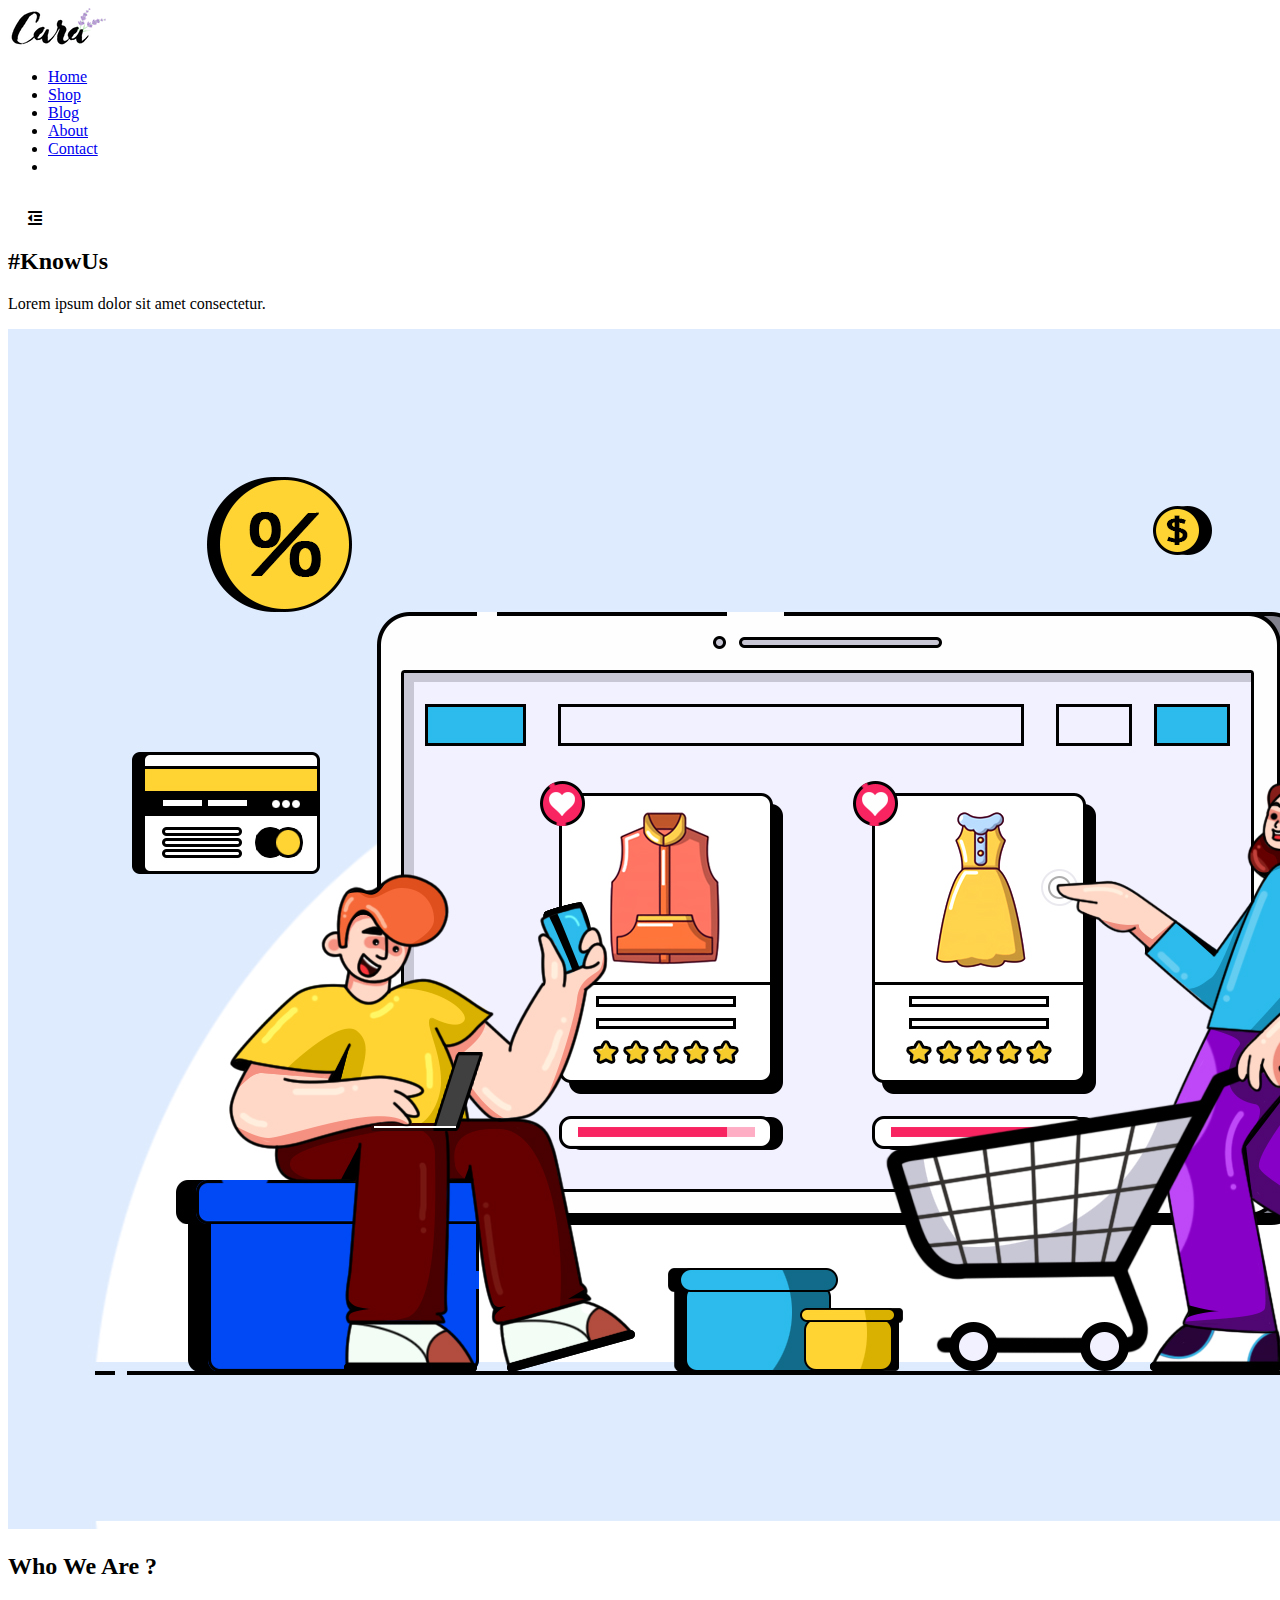
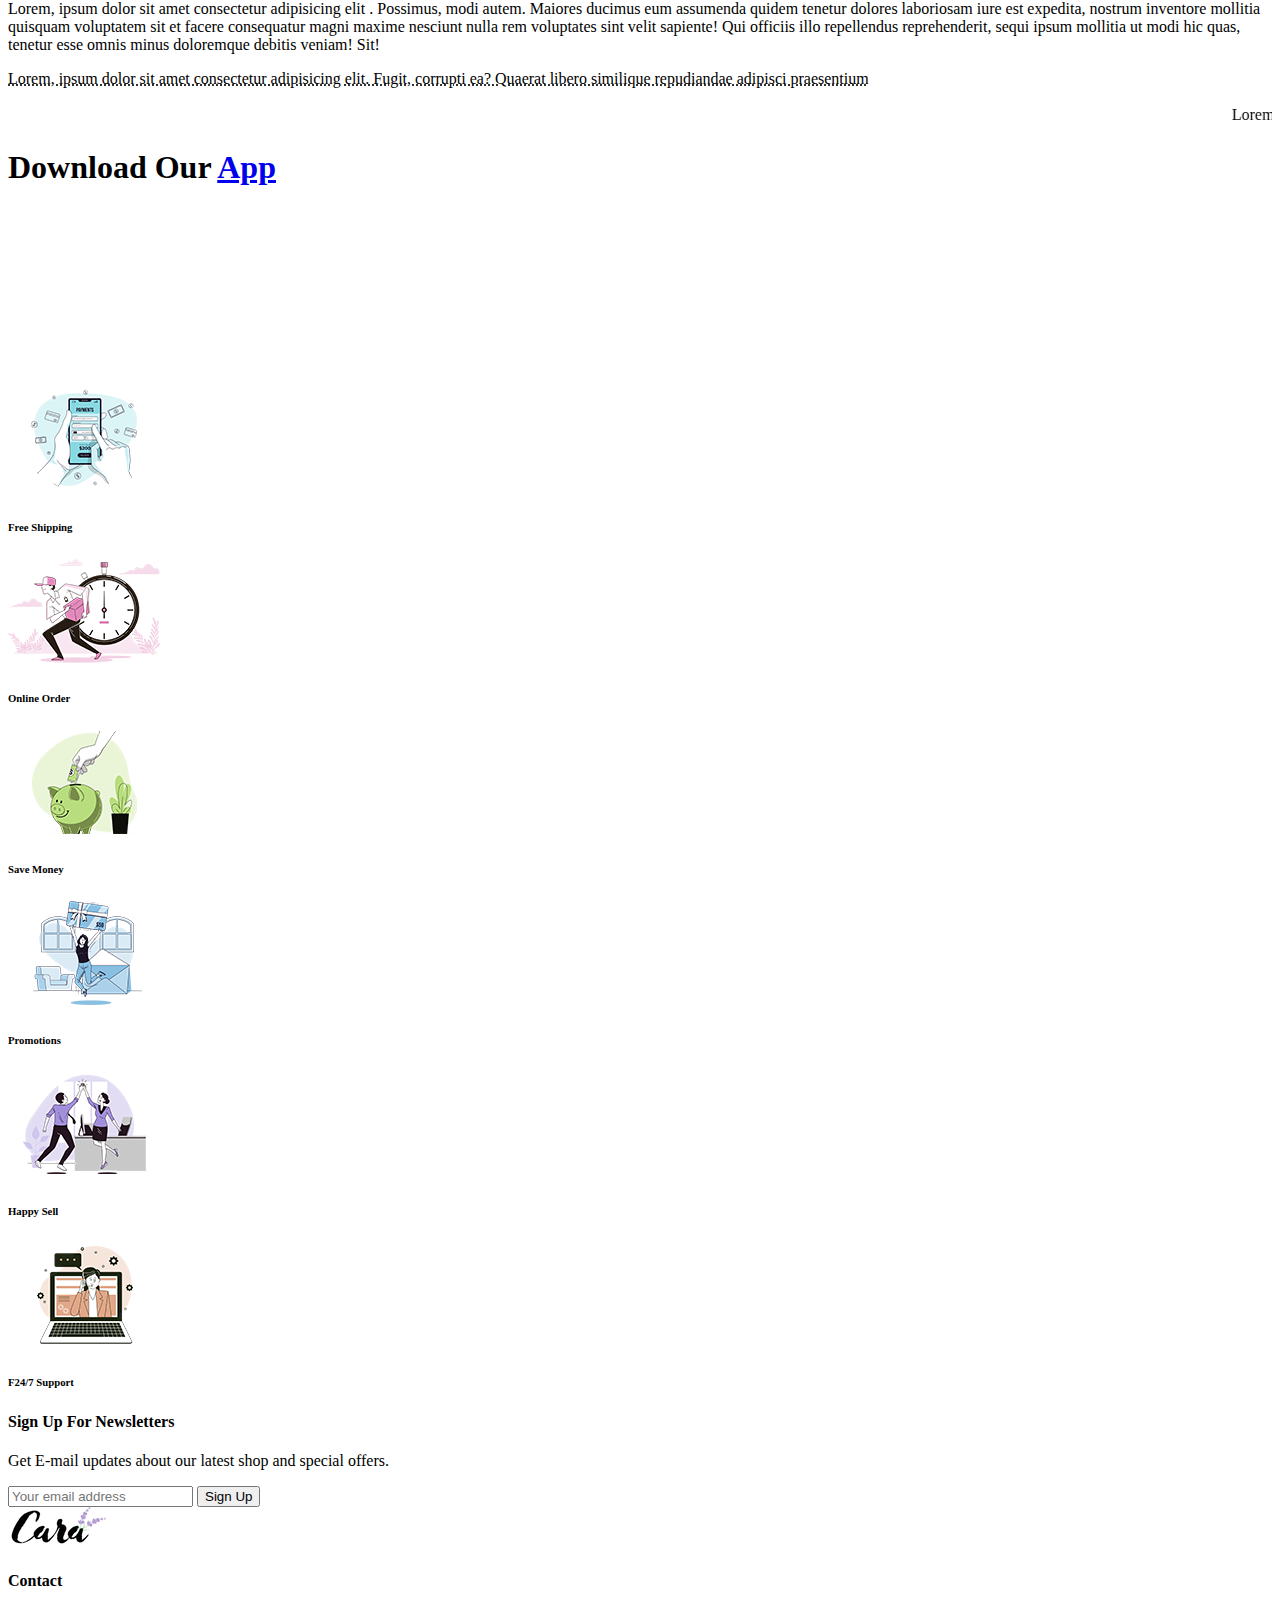
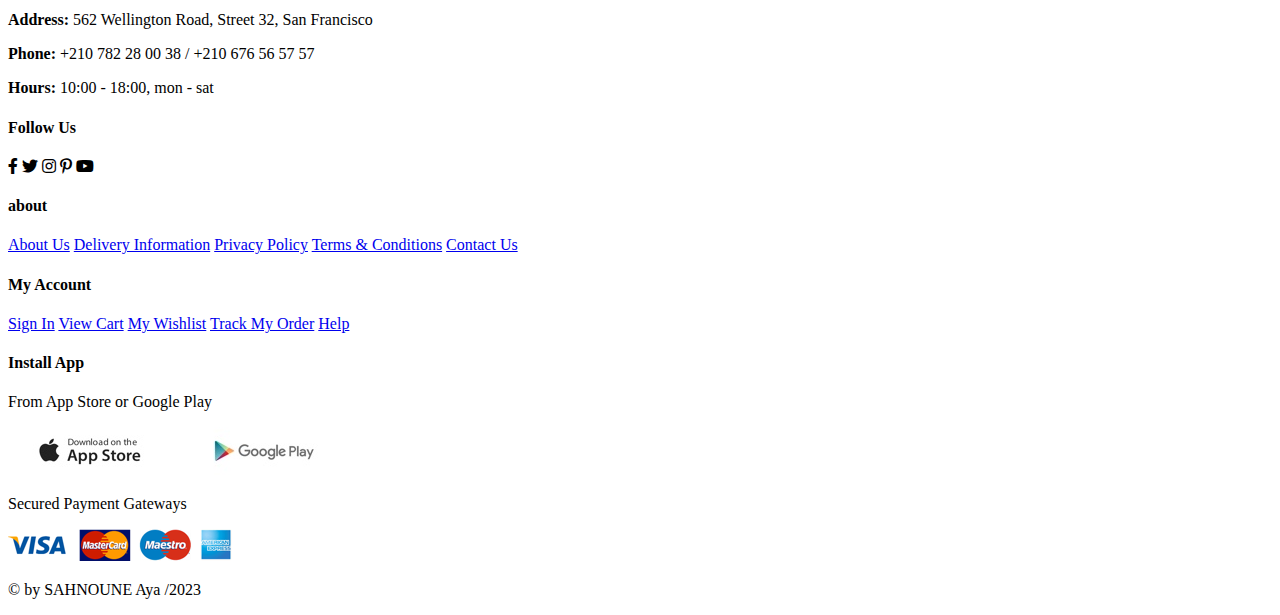
==== about.html @ a2df3c60 "Add files via upload" ====
<!DOCTYPE html>
<html lang="en">
<head>
    <meta charset="UTF-8">
    <meta http-equiv="X-UA-Compatible" content="IE=edge">
    <meta name="viewport" content="width=device-width, initial-scale=1.0">
    <link rel="stylesheet" href="https://pro.fontawesome.com/releases/v5.10.0/css/all.css"/>
    <link rel="stylesheet" href="style.css">
    <title>about</title>
</head>
<body>
    <section class="header">
        <a href="index.html"><img src="img/logo.png" class="logo" alt=""></a>
        <div>
            <ul class="navbar" id="nav">
                <li><a  href="index.html">Home</a></li>
                <li><a href="shop.html">Shop</a></li>
                <li><a href="blog.html">Blog</a></li>
                <li><a class="active" href="about.html">About</a></li>
                <li><a href="contact.html">Contact</a></li>
                <li><a href="cart.html"><i class="shopping far fa-shopping-bag"></i></a></li>
                <a href="#" id="close"><i class="far fa-times"></i></a>
            </ul>
        </div>
        <div class="mobile">
            <a href="cart.html" ></a><i class="far fa-shopping-bag"></i></a>
            <i class="bar fas fa-outdent " id="bar"></i>
        </div>
    </section>
 
    <section class="hero-shop about-header">
        <h2>#KnowUs</h2>
        <p>Lorem ipsum dolor sit amet consectetur.</p>
    </section>

    <section class="about-head section-p1">
        <img src="img/about/a6.jpg" alt="">
        <div class="about-desc">
            <h2>Who We Are ?</h2>
            <p>Lorem, ipsum dolor sit amet consectetur adipisicing elit
               . Possimus, modi autem. Maiores ducimus eum assumenda quidem
                tenetur dolores laboriosam iure est expedita, nostrum inventore
                 mollitia quisquam voluptatem sit et facere consequatur magni 
                 maxime nesciunt nulla rem voluptates sint velit sapiente! Qui 
                 officiis illo repellendus reprehenderit, sequi ipsum mollitia ut
                  modi hic quas, tenetur esse omnis minus doloremque debitis veniam! Sit!
            </p>

            <abbr title="">Lorem, ipsum dolor sit amet consectetur adipisicing elit. Fugit, corrupti ea?
                 Quaerat libero similique repudiandae adipisci praesentium 
            </abbr>

            <br>
            <br>

            <marquee loop="-1" scrollamount="5" >Lorem ipsum, dolor sit amet consectetur adipisicing elit. Tempora
                 dignissimos saepe fugit, ullam mollitia necessitatibus laudantium molestias pariatur voluptates quas non sed?
            </marquee>
        </div>
    </section>

    <section class="about-app section-p1">
        <h1>Download Our <a href="#">App</a> <h1>
            <div class="video">
                <video src="img/about/1.mp4"  autoplay muted loop></video>
            </div>
    </section>

    <section class="feature section-p1">
        <div class="feature-box">
            <img src="img/features/f1.png" alt="">
            <h6>Free Shipping</h6>
        </div>
        <div class="feature-box">
            <img src="img/features/f2.png" alt="">
            <h6>Online Order</h6>
        </div>
        <div class="feature-box">
            <img src="img/features/f3.png" alt="">
            <h6>Save Money</h6>
        </div>
        <div class="feature-box">
            <img src="img/features/f4.png" alt="">
            <h6>Promotions</h6>
        </div>
        <div class="feature-box">
            <img src="img/features/f5.png" alt="">
            <h6>Happy Sell</h6>
        </div>
        <div class="feature-box">
            <img src="img/features/f6.png" alt="">
            <h6>F24/7 Support</h6>
        </div>
   </section>

   <section class="newsletter section-m1 section-p1">
    <div class="desc">
        <h4>Sign Up For Newsletters</h4>
        <p>Get E-mail updates about our latest shop and <span>special offers.</span></p>
    </div>
    <div class="form">
        <input type="text" placeholder="Your email address">
        <button class="normal">Sign Up</button>
    </div>
</section>
 
    <footer class="section-p1">
        <div class="col">
            <img src="img/logo.png" class="logo" alt="">
            <h4>Contact</h4>
            <p><strong>Address:</strong> 562 Wellington Road, Street 32, San Francisco</p>
            <p><strong>Phone:</strong> +210 782 28 00 38 / +210 676 56 57 57</p>
            <p><strong>Hours:</strong> 10:00 - 18:00, mon - sat</p>
            <div class="follow">
                <h4>Follow Us</h4>
                <div class="icon">
                    <i class="fab fa-facebook-f"></i>
                    <i class="fab fa-twitter"></i>
                    <i class="fab fa-instagram"></i>
                    <i class="fab fa-pinterest-p"></i>
                    <i class="fab fa-youtube"></i>
                </div>
            </div>
        </div>
        <div class="col">
            <h4>about</h4>
            <a href="#">About Us</a>
            <a href="#">Delivery Information</a>
            <a href="#">Privacy Policy</a>
            <a href="#">Terms & Conditions</a>
            <a href="#">Contact Us</a>
        </div>
        <div class="col">
         <h4>My Account</h4>
         <a href="#">Sign In</a>
         <a href="#">View Cart</a>
         <a href="#">My Wishlist</a>
         <a href="#">Track My Order</a>
         <a href="#">Help</a>
     </div>
     <div class="col install">
         <h4>Install App</h4>
         <p>From App Store or Google Play</p>
         <div class="row">
             <img src="img/pay/app.jpg" alt="">
             <img src="img/pay/play.jpg" alt="">
         </div>
         <p>Secured Payment Gateways</p>
         <img src="img/pay//pay.png" alt="">
     </div>
    </footer>

    <div class="copy">
     <p>&copy; by SAHNOUNE Aya  /2023</p> 
    </div>

    <script src="script.js"></script>
</body>
</html>
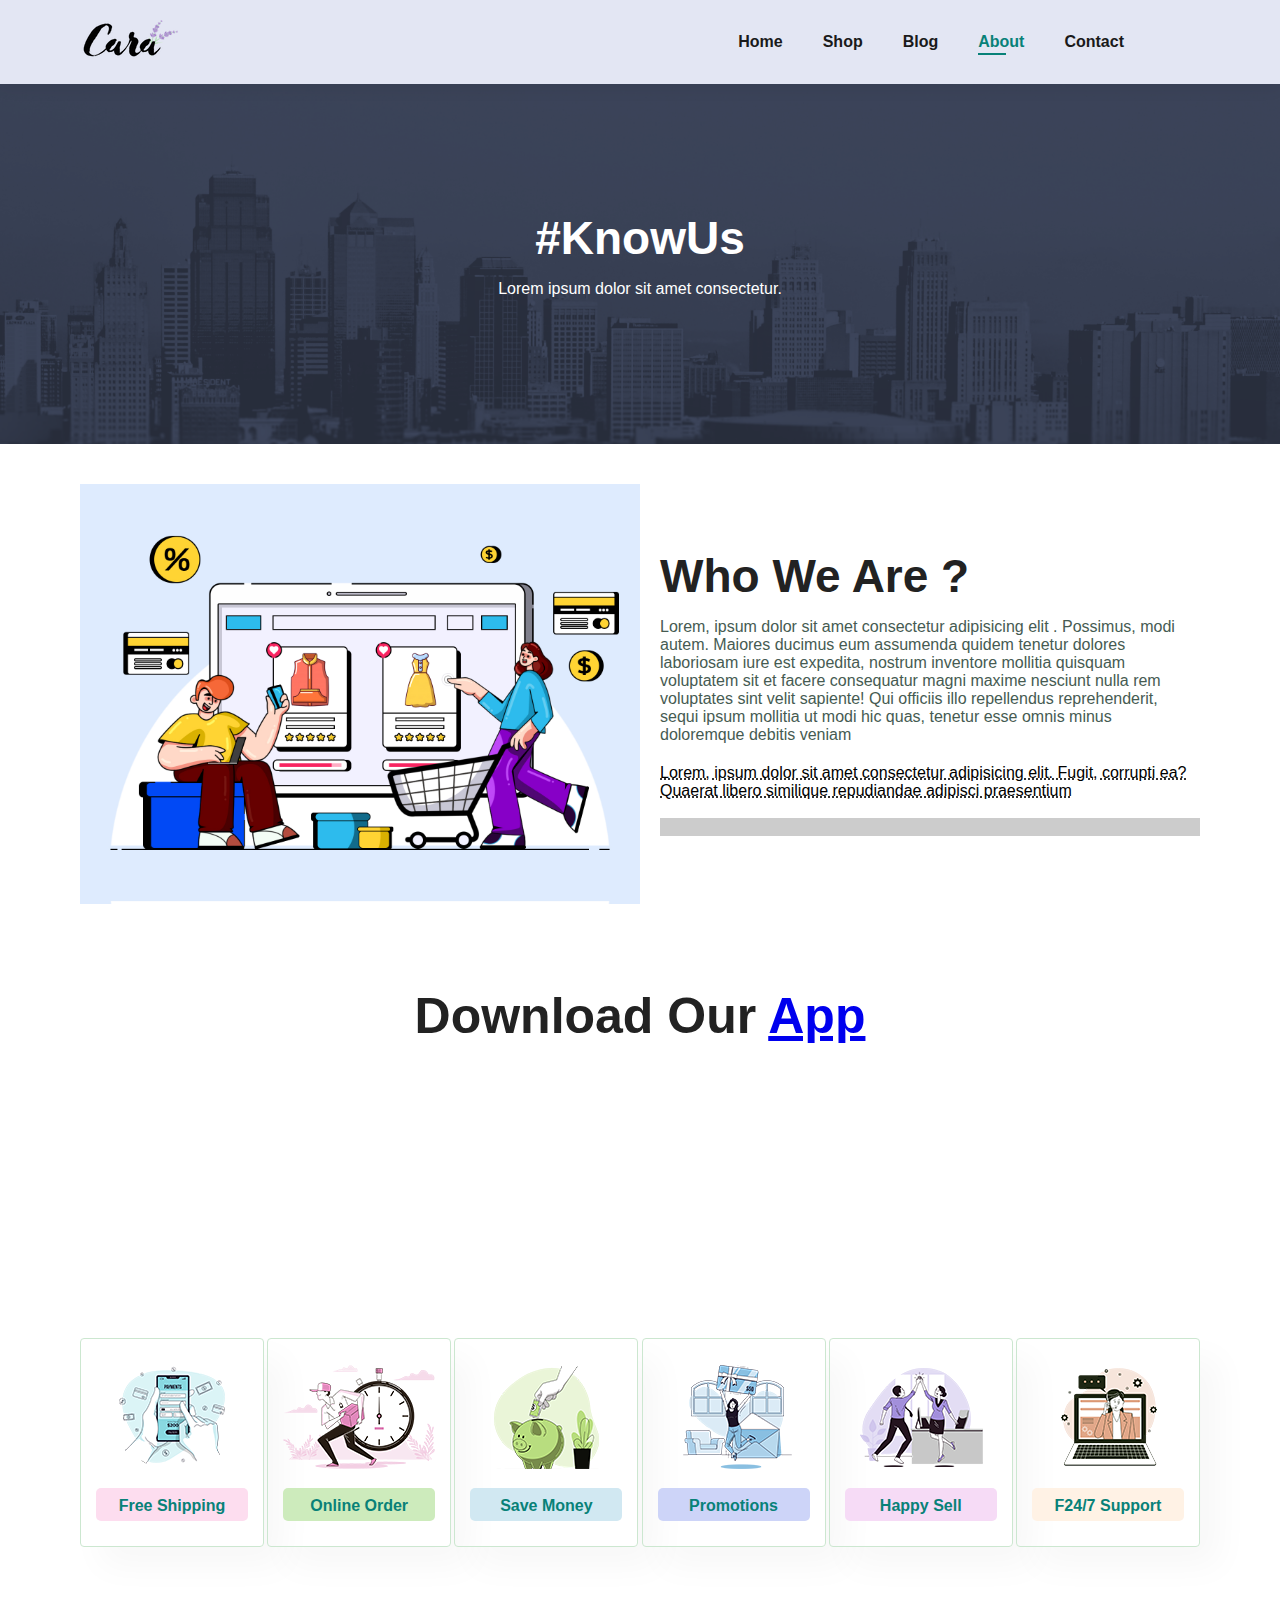
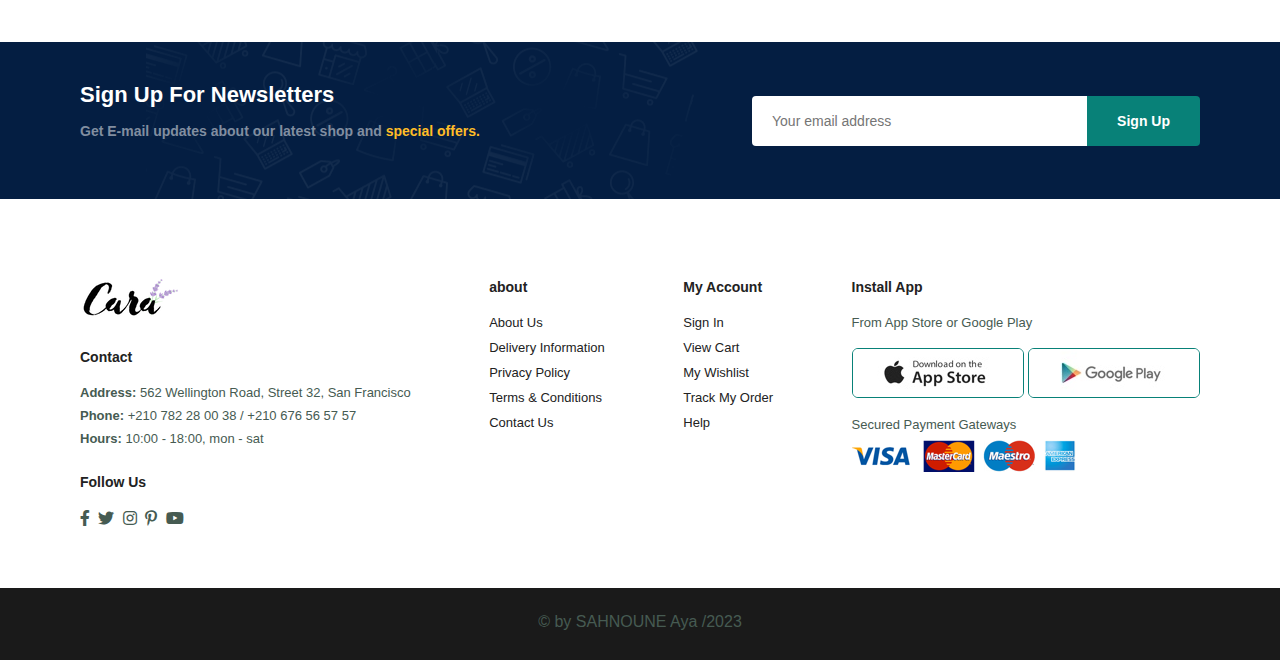
==== commit 6e681035: "Update about.html" ====
--- a/about.html
+++ b/about.html
@@ -43,7 +43,7 @@
                  mollitia quisquam voluptatem sit et facere consequatur magni 
                  maxime nesciunt nulla rem voluptates sint velit sapiente! Qui 
                  officiis illo repellendus reprehenderit, sequi ipsum mollitia ut
-                  modi hic quas, tenetur esse omnis minus doloremque debitis veniam! Sit!
+                  modi hic quas, tenetur esse omnis minus doloremque debitis veniam
             </p>
 
             <abbr title="">Lorem, ipsum dolor sit amet consectetur adipisicing elit. Fugit, corrupti ea?
@@ -156,4 +156,4 @@
 
     <script src="script.js"></script>
 </body>
-</html>+</html>
--- a/style.css
+++ b/style.css
@@ -0,0 +1,1283 @@
+* {
+    margin: 0;
+    padding: 0;
+    box-sizing: border-box;
+    font-family: sans-serif;
+}
+
+h1{
+    font-size: 50px;
+    line-height: 64px;
+    color: #222;
+}
+
+h2{
+    font-size: 46px;
+    line-height: 54px;
+    color: #222;
+}
+
+h4{
+    font-size: 20px;
+    color: #222;
+}
+
+h6{
+    font-weight: 700;
+    font-size: 16px;
+}
+
+p {
+    font-size: 16px;
+    color: #465b52;
+    margin: 15px 0 20px 0;
+}
+
+body{
+    width:100%;
+}
+
+.section-p1{
+    padding: 40px 80px;
+}
+
+.section-m1{
+    margin: 40px 0;
+}
+
+button.normal{
+    font-size: 14px;
+    font-weight: 600;
+    padding: 15px 30px;
+    color: #000;
+    background-color: #fff;
+    border-radius: 4px;
+    border: none;
+    cursor: pointer;
+    outline: none;
+    transition: 0.2s;
+}
+
+button.white{
+    font-size: 13px;
+    font-weight: 600;
+    padding: 11px 18px;
+    color: #fff;
+    background-color: transparent;
+    border: 1px solid #fff;
+    cursor: pointer;
+    outline: none;
+    transition: 0.2s;
+}
+
+
+
+/*header start*/
+
+.header{
+    display: flex;
+    align-items: center;
+    justify-content: space-between;
+    padding: 20px 80px;
+    background-color: #e3e6f3;
+    box-shadow: 0 5px 15px rgba(0,0,0,0.06);
+    z-index: 999;
+    position: sticky;
+}
+
+.navbar {
+    display: flex;
+    align-items: center;
+    justify-content: center;
+}
+
+.navbar li{
+    list-style: none;
+    margin: 0 20px;
+    position: relative;
+}
+
+.navbar li a{
+    text-decoration: none;
+    font-size: 16px;
+    font-weight: 600;
+    color: #1a1a1a;
+    transition: 0.3s ease;
+}
+
+.navbar li a:hover,
+.navbar li a.active{
+    color: #088178;
+}
+
+.navbar li a.active::after,
+.navbar li a:hover::after{
+    content: "";
+    width : 60%;
+    height: 2px;
+    background-color: #088178;
+    position :absolute;
+    bottom: -4px;
+    left: 0;
+}
+
+.header .mobile{
+    display: none;
+}
+
+#close{
+    display: none;
+}
+
+/*header end*/
+
+/*hero start*/
+
+.hero{
+    background-image: url(img/hero4.png);
+    height: 90vh;
+    width: 100%;
+    background-position: top 10% right 0;
+    background-size: cover;
+    padding: 0 80px;
+    display: flex;
+    flex-direction: column;
+    align-items: flex-start;
+    justify-content: center;
+}
+
+.hero h4{
+    padding-bottom:15px;
+}
+
+.hero h1{
+    color: #088178;
+}
+
+.hero button{
+    background-image: url(img/button.png);
+    background-color: transparent;
+    color: #088178;
+    border: none;
+    padding: 14px 80px 14px 65px;
+    background-repeat: no-repeat;
+    cursor: pointer;
+    font-weight: 700;
+    font-size: 15px;
+}
+
+/*hero end*/
+
+
+
+/*feature start*/
+.feature{
+    display: flex;
+    justify-content: space-between;
+    flex-wrap: wrap;
+}
+
+.feature .feature-box{
+    padding: 25px 15px;
+    border: 1px solid #cce7d0;
+    text-align: center;
+    box-shadow: 20px 20px 34px rgba(0,0,0,0.03);
+    border-radius: 4px;
+    margin: 15px 0;
+}
+
+.feature .feature-box:hover{
+    box-shadow: 10px 10px 34px rgb(70,62,221,0.1);
+}
+
+.feature .feature-box h6{
+    color: #088178;
+    background-color: #fdddef;
+    border-radius: 5px;
+    padding: 9px 8px 6px 8px;
+    margin-top: 15px;
+}
+.feature .feature-box:nth-child(2) h6{
+    background-color: #cdebbc;
+}
+
+.feature .feature-box:nth-child(3) h6{
+    background-color: #d1e8f2;
+}
+
+.feature .feature-box:nth-child(4) h6{
+    background-color: #cdd4f8;
+}
+
+.feature .feature-box:nth-child(5) h6{
+    background-color: #f6dbf6;
+}
+
+.feature .feature-box:nth-child(6) h6{
+    background-color: #fff2e5;
+}
+
+/*feature end*/
+
+
+/*feature products start*/
+
+.products{
+    text-align: center;
+}
+
+.products .pro-container{
+    display: flex;
+    justify-content: space-between;
+    padding-top: 20px;
+    flex-wrap: wrap;
+}
+
+.products .pro-box{
+    position: relative;
+    width: 23%;
+    min-width: 250px;
+    padding: 10px 12px;
+    border: 1px solid #cce7d0;
+    border-radius: 25px;
+    cursor: pointer;
+    box-shadow: 20px 20px 30px rgba(0,0,0,0.02);
+    margin: 15px 0;
+    transition: 0.2s ease;
+}
+
+.products .pro-box:hover{
+    box-shadow: 20px 20px 30px rgba(0,0,0,0.06);
+}
+
+.products .pro-box img{
+    width: 100%;
+    border-radius: 20px;
+}
+
+.products .pro-desc{
+    text-align: start;
+    padding: 10px 0;
+}
+
+.products .pro-desc h5{
+    padding-top: 7px;
+    color: #1a1a1a;
+    font-size: 14px;
+}
+
+.products .pro-desc i{
+    font-size: 12px;
+    color: rgb(243, 181, 25);
+}
+
+.products .pro-desc h4{
+    padding-top: 7px;
+    font-weight: 700;
+    font-size: 15px;
+    color: #088178;
+}
+
+.products .pro-desc span{
+    color: #606063;
+    font-size: 12px;
+}
+
+.products .pro-box .product-cart{
+    width: 30px;
+    height: 30px;
+    line-height: 30px;
+    border-radius: 50%;
+    background-color: #e8f6ea;
+    font-weight: 500;
+    color: #088178;
+    border: 1px solid #cce7d0;
+    position: absolute;
+    bottom: 17px;
+    right: 14px;
+}
+
+/*feature products end*/
+/*banner start*/
+
+.banner{
+    display: flex;
+    flex-direction: column;
+    flex-wrap: nowrap;
+    justify-content: center;
+    background-image: url(img/banner/b2.jpg);
+    align-items: center;
+    width: 100%;
+    height: 40vh;
+    background-size: cover;
+    background-position: center;
+}
+
+.banner h4{
+    color: white;
+    font-size: 14px;
+}
+
+.banner h2{
+    color: white;
+    font-size: 30px;
+    padding: 10px 0;
+}
+
+.banner h2 span{
+    color: #ef3636;
+}
+
+.banner button:hover{
+    background-color: #088178;
+    color: #fff;
+}
+
+.banner2{
+    display: flex;
+    justify-content: space-between;
+    flex-wrap:wrap;
+}
+
+.banner2 .banner-box{
+    display: flex;
+    flex-direction: column;
+    justify-content: center;
+    align-items: flex-start;
+    background-image: url(img/banner/b17.jpg);
+    width: 49%;
+    height: 45vh;
+    background-size: cover;
+    background-position: center;
+    padding: 30px;
+}
+
+.banner2 h4{
+    color: #fff;
+    font-size: 20px;
+    font-weight: 300;
+}
+
+.banner2 h2{
+    color: #fff;
+    font-size: 28px;
+    font-weight: 800;
+}
+
+.banner2 span{
+    color: #fff;
+    font-size: 14px;
+    font-weight: 500;
+    padding-bottom: 15px;
+}
+
+.banner2 .banner-box:hover button{
+    background-color: #088178;
+    border-color: #088178;
+}
+
+.banner2 .banner-box:nth-child(2){
+    background-image: url(img/banner/b10.jpg);
+}
+
+
+.banner3{
+    display: flex;
+    justify-content: space-between;
+    flex-wrap: wrap;
+    margin: 0 80px 40px 80px;
+}
+
+.banner3 .banner-box{
+    display: flex;
+    flex-direction: column;
+    justify-content: center;
+    align-items: flex-start;
+    background-image: url(img/banner/b7.jpg);
+    width: 32%;
+    height: 30vh;
+    background-size: cover;
+    background-position: center;
+    padding: 20px;
+}
+
+.banner3 .banner-box:nth-child(2){
+    background-image: url(img/banner/b4.jpg);
+}
+
+.banner3 .banner-box:nth-child(3){
+    background-image: url(img/banner/b18.jpg);
+}
+
+.banner3 h2{
+    color: #fff;
+    font-weight: 900;
+    font-size: 22px;
+}
+
+.banner3 h3{
+    color: #ef3636;
+    font-weight: 800;
+    font-size: 15px;
+}
+
+
+/*banner end*/
+
+/*sign start*/
+
+.newsletter{
+    background-image: url(img/banner/b14.png);
+    display: flex;
+    justify-content: space-between;
+    flex-wrap: wrap;
+    align-items: center;
+    background-repeat: no-repeat;
+    background-position: 20% 30%;
+    background-color: #041e42;
+    
+}
+
+.newsletter .desc h4{
+    color: #fff;
+    font-size: 22px;
+    font-weight: 700;
+}
+
+.newsletter .desc p{
+    color: #818ea0;
+    font-size: 14px;
+    font-weight: 600;
+}
+
+.newsletter span{
+    color: #ffbd27;
+}
+
+.newsletter .form{
+    display: flex;
+    width: 40%;
+}
+
+.newsletter input{
+    height: 3.125rem;
+    padding: 0 1.25rem;
+    font-size: 14px;
+    width :100%;
+    border: none;
+    border-radius: 4px;
+    outline: none;
+    border-top-right-radius: 0;
+    border-bottom-right-radius: 0;
+}
+
+.newsletter button{
+    background-color: #088178;
+    color: #fff;
+    white-space: nowrap;
+    border-top-left-radius: 0;
+    border-bottom-left-radius: 0;
+}
+
+
+/*sign end*/
+
+/*footer start*/
+
+
+footer{
+    display: flex;
+    justify-content: space-between;
+    flex-wrap: wrap;
+}
+
+footer .col{
+    display: flex;
+    flex-direction: column;
+    align-items: flex-start;
+    margin-bottom: 20px;
+}
+
+footer .col .logo{
+    margin-bottom: 30px;
+}
+   
+
+footer h4{
+    font-size: 14px;
+    padding-bottom: 20px;
+}
+
+footer p{
+    font-size: 13px;
+    margin: 0 0 8px 0;
+}
+
+footer a{
+    font-size: 13px;
+    text-decoration: none;
+    color: #222;
+    margin-bottom: 10px;
+}
+
+footer .follow{
+    margin-top: 20px;
+}
+
+footer .follow i{
+    color: #465b52;
+    padding-right: 4px;
+    cursor: pointer;
+}
+
+footer .install .row img{
+    border: 1px solid #088178;
+    border-radius: 6px;
+    margin: 10px 0 15px 0;
+}
+
+footer .follow i:hover,
+footer a:hover{
+    color: #088178;
+}
+
+.copy{
+    height: 8vh;
+    background-color: #1a1a1a;
+    color: #465b52;
+    text-align: center;
+    display: flex;
+    align-items: center;
+    justify-content: center;
+}
+
+/*footer end*/
+/*media start*/
+
+
+/*shope start*/
+
+.hero-shop{
+    background-image: url(img/banner/b1.jpg);
+    height: 40vh;
+    width: 100%;
+    background-size: cover;
+    display: flex;
+    justify-content: center;
+    text-align: center;
+    flex-direction: column;
+    padding: 14px;
+}
+
+.hero-shop h2,
+.hero-shop p{
+    color: #fff;
+}
+
+.pagination{
+    text-align: center;
+}
+
+.pagination a{
+    text-decoration: none;
+    background-color: #088178;
+    padding: 15px 20px;
+    border-radius: 4px;
+    color: #fff;
+    font-weight: 600;
+}
+
+.pagination a i{
+    font-size: 16px;
+    font-weight: 600;
+}
+
+/*shop end*/
+
+/*sproducts start*/
+
+.pro-details{
+    display: flex;
+    margin-top: 20px;
+}
+
+.pro-details .product-imgs{
+    width: 40%;
+    margin-right: 50px;
+}
+
+.small-img-group{
+    display: flex;
+    justify-content: space-between;
+}
+
+.small-img-col{
+    width: 24%;
+    cursor: pointer;
+}
+
+.pro-details .spro-desc{
+    width: 50%;
+    padding-top: 30px;
+}
+
+.pro-details .spro-desc h4{
+    padding: 40px 0 20px 0;
+}
+
+.pro-details .spro-desc h2{
+    font-size: 26px;
+}
+
+.pro-details .spro-desc select{
+    display: block;
+    margin-bottom:10px ;
+    padding: 5px 10px;
+}
+
+.pro-details .spro-desc input{
+    width: 50px;
+    height: 47px;
+    padding-left: 10px;
+    font-size: 16px;
+    margin-right: 10px;
+}
+
+.pro-details .spro-desc input:focus{
+    outline: none;
+}
+
+.pro-details .spro-desc button{
+    background-color: #088178;
+    color: #fff;
+}
+
+.pro-details .spro-desc p{
+    line-height: 25px;
+}
+
+/*sproducts end*/
+
+/*blog start*/
+
+.hero-shop.blog-header{
+    background-image: url(img/banner/b19.jpg);
+}
+
+.blog{
+    padding: 150px 150px 0 150px;
+}
+ 
+.blog .blog-box{
+    display: flex;
+    justify-content: space-between;
+    align-items: center;
+    width: 100%;
+    position: relative;
+    margin-bottom: 90px;
+}
+
+.blog .blog-box .blog-img{
+    width: 50%;
+    margin-right: 40px;
+}
+
+.blog .blog-img img{
+    width: 100%;
+    height: 300px;
+    object-fit: cover;
+}
+
+.blog .blog-desc{
+    width: 50%;
+}
+
+.blog .blog-desc a{
+    text-decoration: none;
+    font-size: 11px;
+    color: #000;
+    font-weight: 700;
+    position: relative;
+    transition: 0.3s ease;
+}
+
+.blog .blog-desc a::after{
+    content: "";
+    width: 50px;
+    height: 1px;
+    background-color: #000;
+    position: absolute;
+    top: 5px;
+    right: -55px;
+}
+
+.blog .blog-desc a:hover{
+    color: #088178;
+}
+
+.blog .blog-desc a:hover::after{
+    background-color: #088178;
+}
+
+.blog h1{
+    position: absolute;
+    top: -14%;
+    left: 0;
+    font-size: 70px;
+    font-weight: 700;
+    color: #c9cbce;
+    z-index: -1;
+}
+
+/*blog end*/
+/*about start*/
+
+.about-header{
+    background-image: url(img/about/banner.png);
+}
+
+.about-head {
+    display: flex;
+    align-items: center;
+}
+
+.about-head img{
+    width: 50%;
+    height: auto;
+    margin-right: 20px;
+}
+
+.about-head marquee{
+    background-color: #ccc;
+    width: 100%;
+}
+
+.about-app{
+    text-align: center;
+}
+
+.about-app .video{
+    width: 70%;
+    height: 100%;
+    margin: 30px auto 0 auto;
+}
+
+.about-app .video video{
+    width: 100%;
+    height: 100%;
+    border-radius: 20px;
+}
+
+/*about end*/
+
+/*contact start*/
+
+.contact{
+    display: flex;
+    align-items: center;
+    justify-content: space-between;
+}
+
+.contact .details {
+    width: 40%;
+}
+.contact .details span{
+    font-size: 12px;
+}
+
+.contact .details h2{
+    font-size: 26px;
+    line-height: 34px;
+    padding: 20px 0;
+}
+
+.contact .details h3{
+    font-size: 16px;
+    padding-bottom: 15px;
+}
+
+.contact .details li{
+    display: flex;
+    list-style: none;
+    padding: 10px 0;
+}
+
+.contact .details li i{
+    font-size: 14px;
+    padding-right: 22px;
+}
+
+.contact .details li p{
+    margin: 0;
+    font-size: 14px;
+}
+
+.contact .map{
+    width: 55%;
+    height: 400px;
+}
+
+.contact .map iframe{
+    width: 100%;
+    height: 100%;
+}
+
+.message{
+    display: flex;
+    justify-content: space-between;
+    margin: 30px;
+    padding: 80px;
+    border: 1px solid #e1e1e1;
+}
+
+.message span{
+    font-size: 12px;
+}
+
+.message h2{
+    font-size: 26px;
+    line-height: 35px;
+    padding: 20px 0;
+}
+
+.message form{
+    width: 65%;
+    display: flex;
+    flex-direction: column;
+    align-items: flex-start;
+}
+
+.message form input,
+.message form textarea{
+    width: 100%;
+    padding: 12px 15px;
+    margin-bottom: 20px;
+    outline: none;
+    border: 1px solid #e1e1e1;
+}
+
+.message button{
+    background-color: #088178;
+    color: #fff;
+}
+
+.member div{
+    padding-bottom: 25px;
+    display: flex;
+    align-items: flex-start;
+}
+
+.member div img{
+    width: 65px;
+    height: 65px;
+    object-fit: cover;
+    margin-right: 15px;
+}
+
+.member div p{
+    margin: 0;
+    font-size: 13px;
+    line-height: 20px;
+}
+
+.member div span{
+    display: block;
+    font-size: 16px;
+    font-weight: 600;
+    color: #000;
+}
+
+/*contact end*/
+
+/*cart start*/
+
+.cart{
+    overflow-x: auto;
+}
+
+.cart table{
+    width: 100%;
+    border-collapse: collapse;
+    table-layout: fixed;
+    white-space: nowrap;
+}
+
+.cart table img{
+    width: 70px;
+}
+
+.cart table td:nth-child(1){
+    width: 100px;
+    text-align: center;
+}
+
+.cart table td:nth-child(2){
+    width: 150px;
+    text-align: center;
+}
+
+.cart table td:nth-child(3){
+    width: 250px;
+    text-align: center;
+}
+
+.cart table td:nth-child(4),
+.cart table td:nth-child(5),
+.cart table td:nth-child(6){
+    width: 150px;
+    text-align: center;
+}
+
+.cart table td:nth-child(5) input{
+     width: 70px;
+     padding: 10px 5px 10px 15px;
+}
+
+.cart table thead{
+    border: 1px solid #e2e9e1;
+    border-left: none;
+    border-right: none;
+}
+
+.cart table thead td{
+    font-weight: 700;
+    text-transform: uppercase;
+    font-size: 13px;
+    padding: 18px 0;
+}
+
+.cart table tbody td{
+    padding-top: 15px;
+    font-size: 13px;
+}
+
+.cart-add{
+    display: flex;
+    justify-content: space-between;
+    flex-wrap: wrap;
+}
+
+.cart-add .coupon{
+    width: 50%;
+    margin-bottom: 30px;
+}
+
+.cart-add .coupon h4{
+    font-size: 18px;
+    margin-bottom: 20px;
+}
+
+.cart-add .coupon input{
+    padding: 10px 20px;
+    width: 60%;
+    outline: none;
+    border: 1px solid #e2e9e1;
+}
+
+.cart-add .coupon button{
+    background-color: #088178;
+    color: #fff;
+    padding: 12px 20px;
+}
+
+.cart-add .cart-tot{
+    padding: 30px;
+    border: 1px solid #e2e9e1;
+    width: 50%;
+    margin-bottom: 30px;
+}
+
+.cart-add .cart-tot h4{
+   font-size: 18px;
+   margin-bottom: 20px;
+}
+
+.cart-add .cart-tot table{
+    border-collapse: collapse;
+    width: 100%;
+    margin-bottom: 20px;
+}
+
+.cart-add .cart-tot table td{
+    width: 50%;
+    border: 1px solid #e2e9e1;
+    padding: 10px;
+    font-size: 13px;
+}
+
+.cart-tot button{
+    background-color: #088178;
+    color: #fff;
+}
+
+/*cart end*/
+
+/*media start*/
+
+@media(max-width:799px){
+    .section-p1{
+        padding: 40px;
+    }
+
+    .navbar{
+        display: flex;
+        flex-direction: column;
+        align-items: flex-start;
+        justify-content: flex-start;
+        position: fixed;
+        top: 0;
+        right: -300px;
+        width: 180px;
+        height: 100vh;
+        background-color: #e3e6f3;
+        box-shadow: 0 40px 60px rgba(0, 0, 0, 0.3);
+        padding: 80px 0 0 10px; 
+    }
+
+    .navbar li{
+        margin-bottom: 25px;
+    }
+
+    .header .mobile{
+        display: flex;
+        align-items: center;
+    }
+
+    .header .mobile i{
+        color: #1a1a1a;
+        font-size: 22px;
+        padding-left: 20px;
+        cursor: pointer;
+    }
+
+    .navbar.active{
+        right: 0px;
+    }
+
+    #close{
+        display: inline;
+        position: absolute;
+        top: 30px;
+        left: 30px;
+        color: #222;
+        font-size: 22px;
+    }
+
+    .shopping{
+        display: none;
+    }
+
+    .hero{
+        height: 90vh;
+        padding: 0 80px;
+        background-position: top 30% right 30%;
+    }
+
+    .feature{
+        justify-content: center;
+    }
+
+    .feature .feature-box{
+        margin: 15px;
+    }
+
+    .products .pro-container{
+        justify-content: center;
+    }
+
+    .products .pro-box{
+        margin: 15px;
+    }
+
+    .banner{
+        height: 25vh;
+    }
+
+    .banner2 .banner-box{
+        min-width: 100%;
+        height: 30vh;
+    }
+
+    .banner3{
+        margin: 0 40px;
+    }
+
+    .banner3 .banner-box{
+        width: 30%;
+    }
+
+    .banner3 .banner-box h2{
+        line-height: 25px;
+    }
+
+    .newsletter .form{
+        width: 70%;
+    }
+
+    .member{
+        padding: 10px;
+    }
+
+    .blog{
+        padding: 100px 50px 0 50px;
+    }
+
+}
+
+@media (max-width:477px) {
+    .section-p1{
+        padding: 20px;
+    }
+
+    .header{
+        padding: 10px 30px;
+    }
+
+    .hero{
+        padding: 0 20px;
+        background-position: 62%;
+    }
+
+    .hero h2{
+        font-size: 32px;
+    }
+
+    .hero h1{
+        font-size: 38px;
+    }
+
+    .feature{
+        justify-content: center;
+        gap: 30px;
+    }
+
+    .feature .feature-box{
+        width: 155px;
+        margin: 0 0 10px 0;
+    }
+
+    .feature .feature-box img{
+         width: 100%;
+    }
+
+    .products .pro-box{
+        width: 100%;
+    }
+
+    .banner{
+        height: 41vh;
+        text-align: center;
+    }
+
+    .banner2 .banner-box{
+        height: 40vh;
+    }
+
+    .banner3{
+        margin: 0 20px;
+    }
+
+    .banner3 .banner-box{
+        width: 100%;
+        margin: 10px 0;
+    }
+
+    .newsletter .form{
+        width: 100%;
+    }
+
+.pro-details{
+    display: flex;
+    flex-direction: column;
+}
+
+.pro-details .product-imgs{
+    width: 100%;
+    margin-right: 0;
+}
+
+.pro-details .spro-desc{
+    width: 100%;
+    padding-left:20px ;
+}
+
+.blog{
+    padding: 90px 20px 0 20px;
+}
+.blog .blog-box{
+    display: flex;
+    flex-direction: column;
+    align-items: flex-start;
+}
+
+.blog .blog-img{
+    min-width: 100%;
+    margin-right: 0;
+    margin-bottom: 30px;
+}
+
+.blog .blog-desc{
+    min-width: 100%;
+}
+
+.blog .blog-box h1{
+    top: -45px;
+}
+
+.about-head{
+    display: flex;
+    align-items: center;
+    flex-direction: column;
+}
+
+.about-head img{
+    width: 100%;
+    margin: 0;
+    margin-bottom: 20px;
+}
+
+.about-app .video{
+    width: 100%;
+}
+
+.contact{
+    flex-direction: column;
+}
+
+.contact .details{
+    width: 100%;
+    margin-bottom: 30px;
+}
+
+.contact .map{
+    width: 100%;
+}
+
+.message{
+    margin: 10px;
+    padding: 30px 10px ;
+    flex-wrap: wrap;
+}
+
+.message form{
+    margin-bottom: 30px;
+    width: 100%;
+}
+
+.message .member{
+    width: 100%;
+}
+
+.cart-add{
+    flex-direction: column;
+}
+
+.cart-add .coupon{
+    width: 100%;
+}
+
+.cart-add .cart-tot{
+    width: 100%;
+}
+}
+/*media end*/
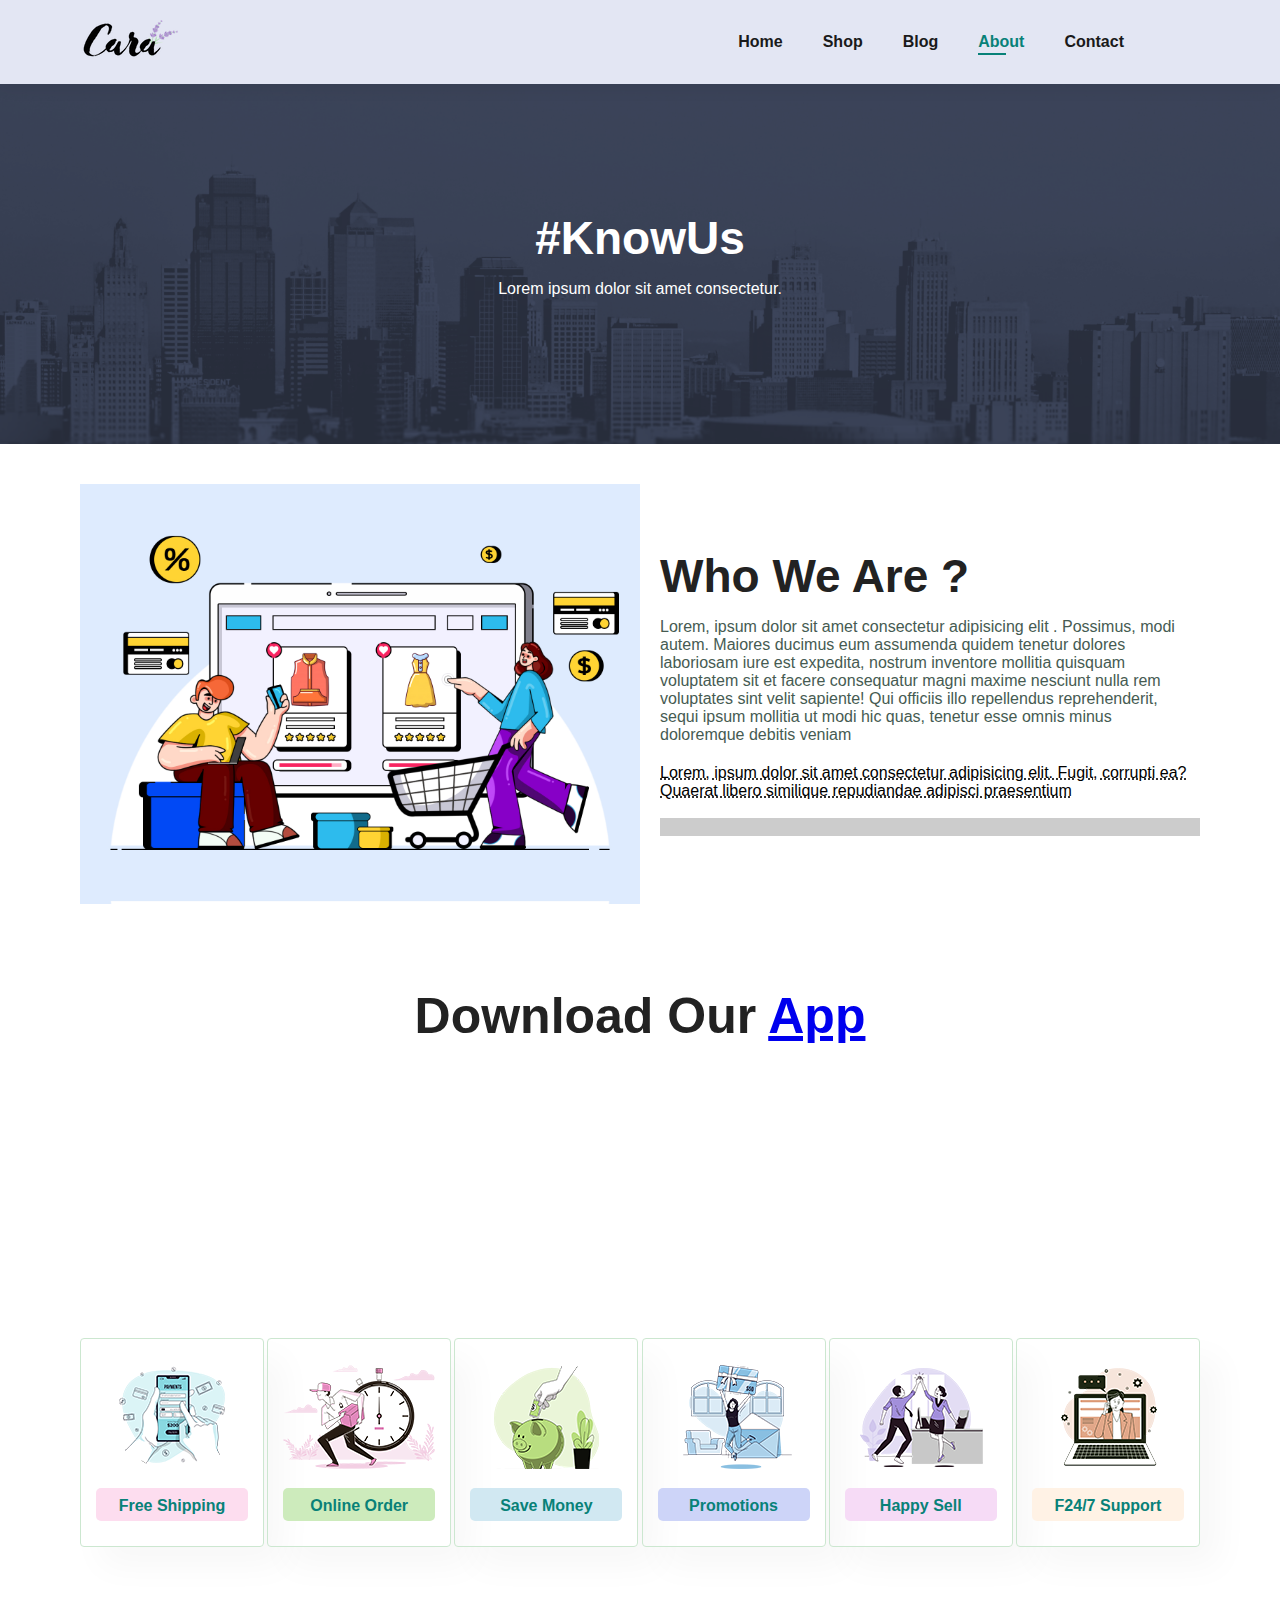
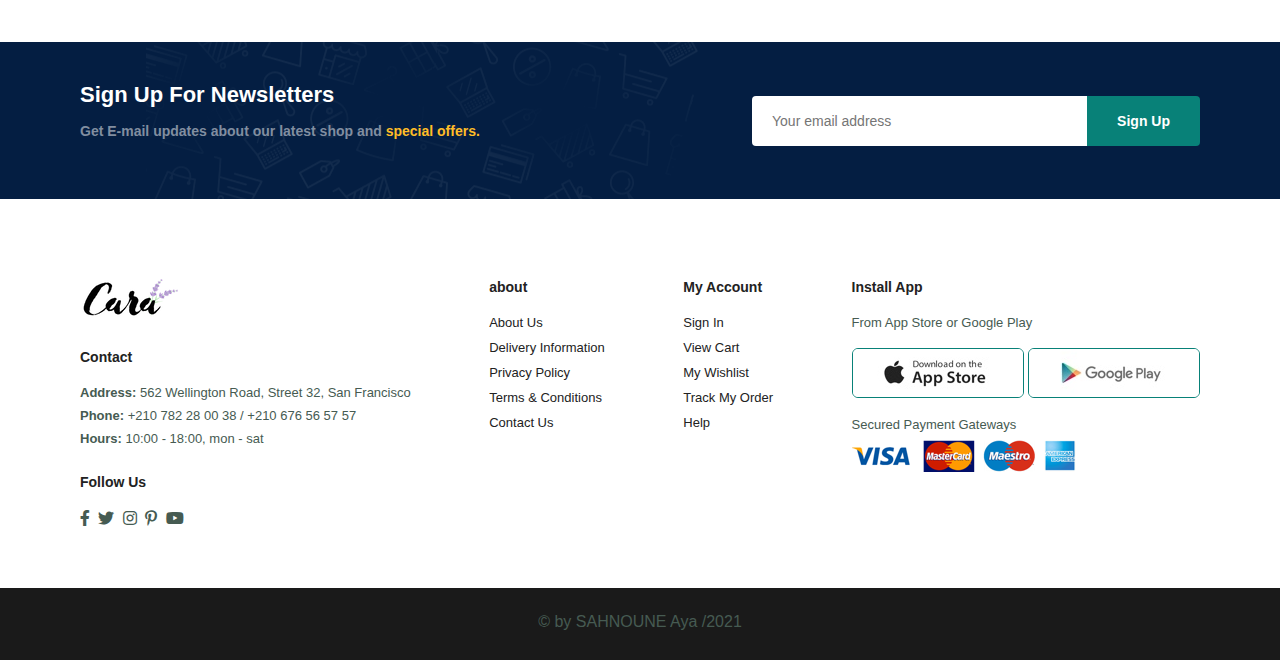
==== commit be9e09b4: "Update about.html" ====
--- a/about.html
+++ b/about.html
@@ -151,7 +151,7 @@
     </footer>
 
     <div class="copy">
-     <p>&copy; by SAHNOUNE Aya  /2023</p> 
+     <p>&copy; by SAHNOUNE Aya  /2021</p> 
     </div>
 
     <script src="script.js"></script>
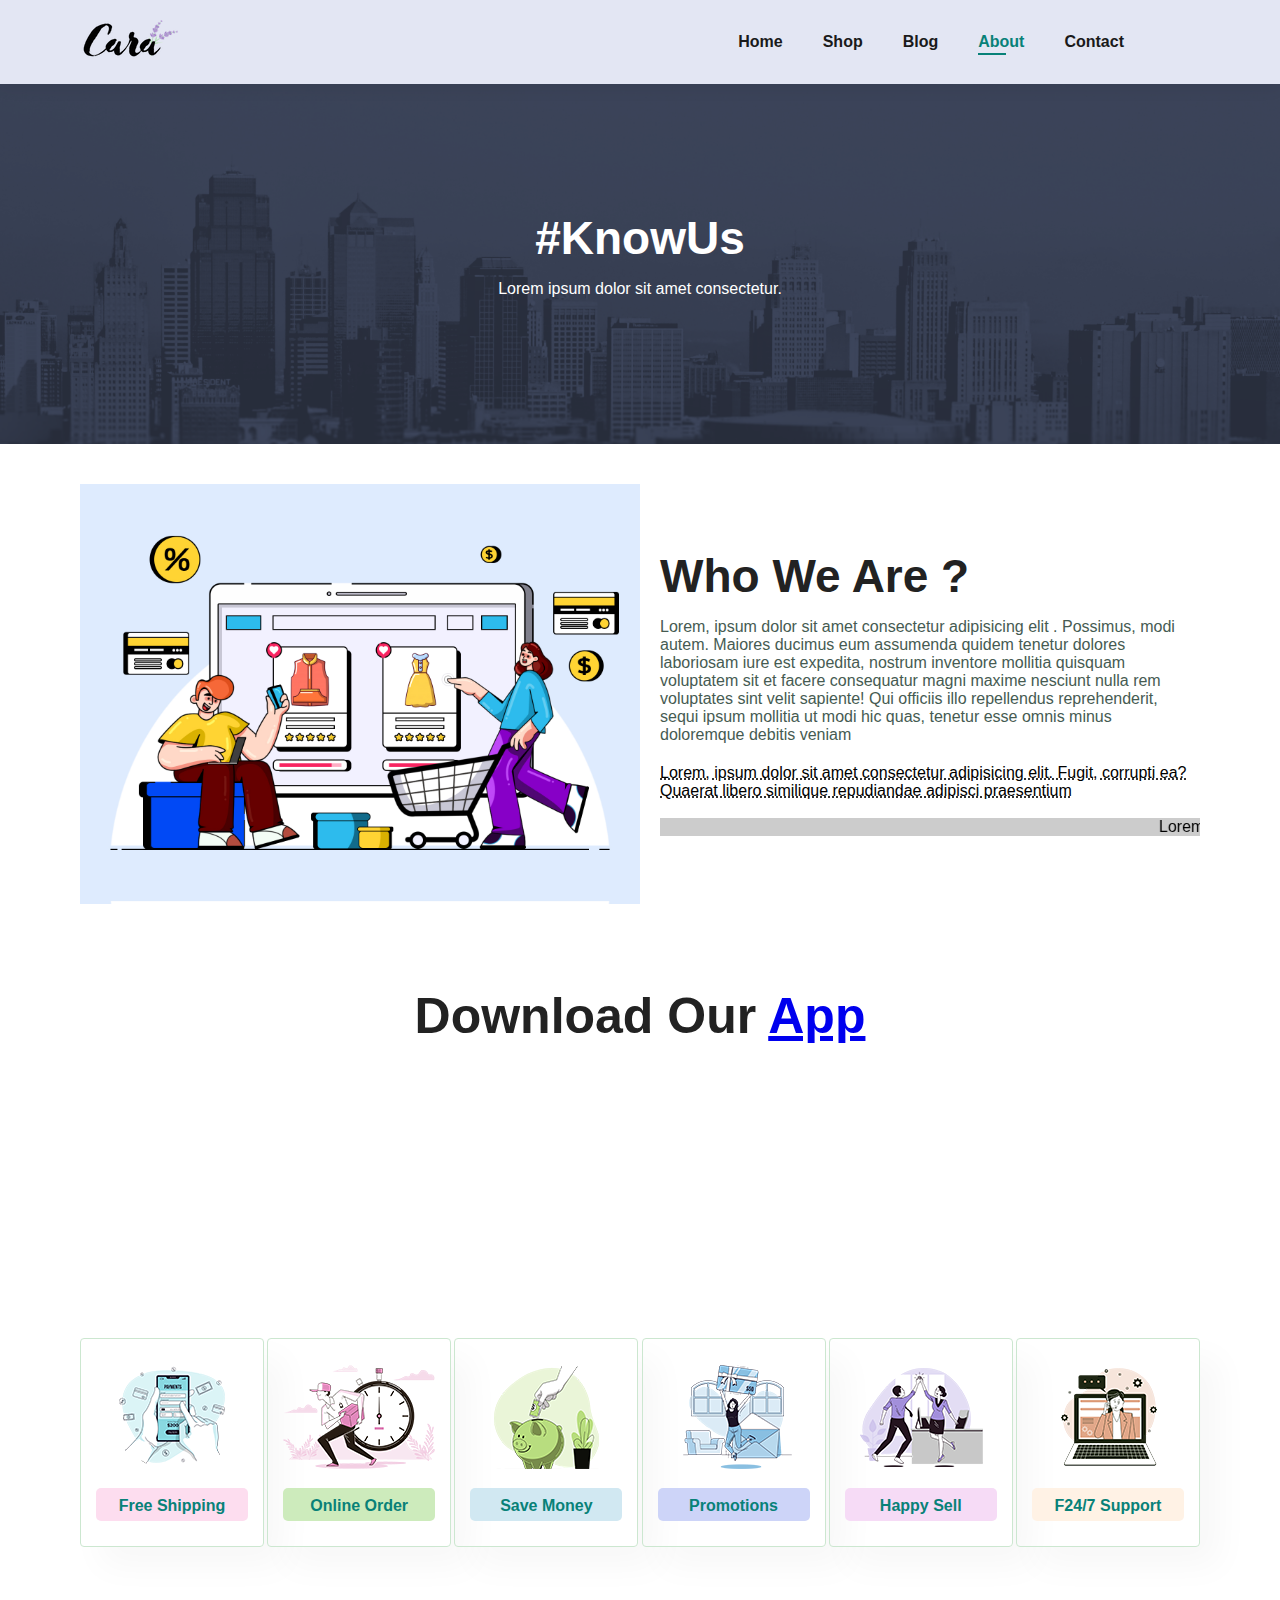
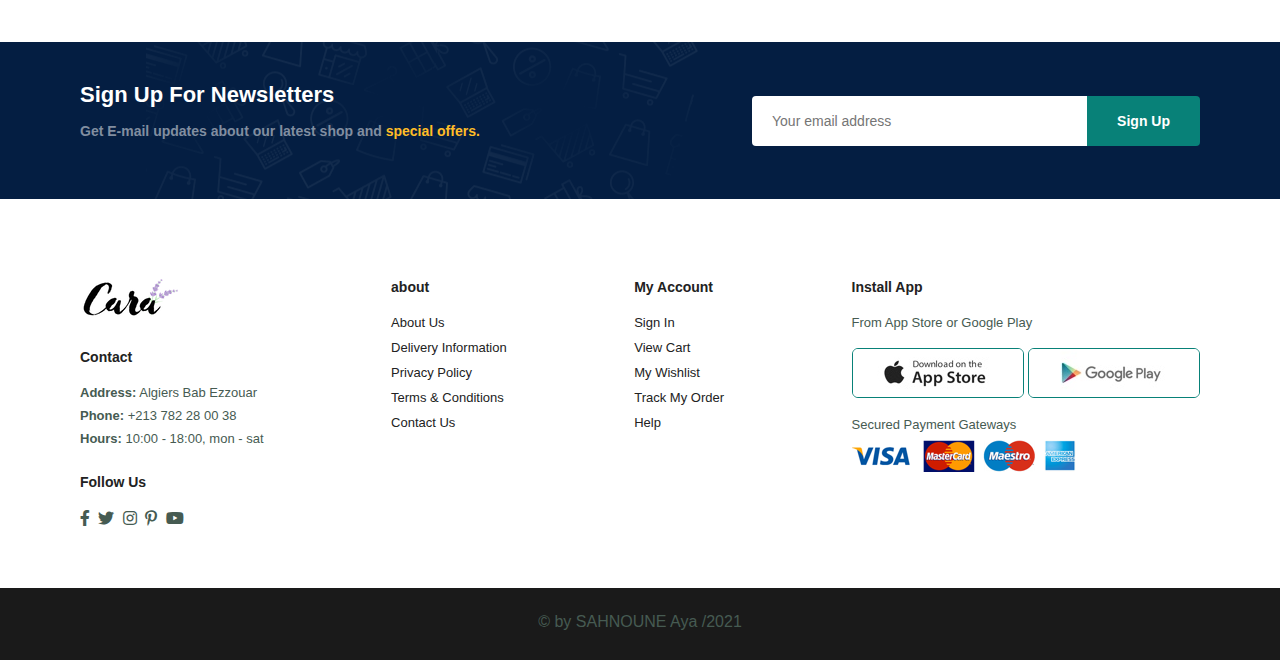
==== commit 753c5cf2: "Update about.html" ====
--- a/about.html
+++ b/about.html
@@ -108,8 +108,8 @@
         <div class="col">
             <img src="img/logo.png" class="logo" alt="">
             <h4>Contact</h4>
-            <p><strong>Address:</strong> 562 Wellington Road, Street 32, San Francisco</p>
-            <p><strong>Phone:</strong> +210 782 28 00 38 / +210 676 56 57 57</p>
+            <p><strong>Address:</strong> Algiers Bab Ezzouar </p>
+            <p><strong>Phone:</strong> +213 782 28 00 38</p>
             <p><strong>Hours:</strong> 10:00 - 18:00, mon - sat</p>
             <div class="follow">
                 <h4>Follow Us</h4>
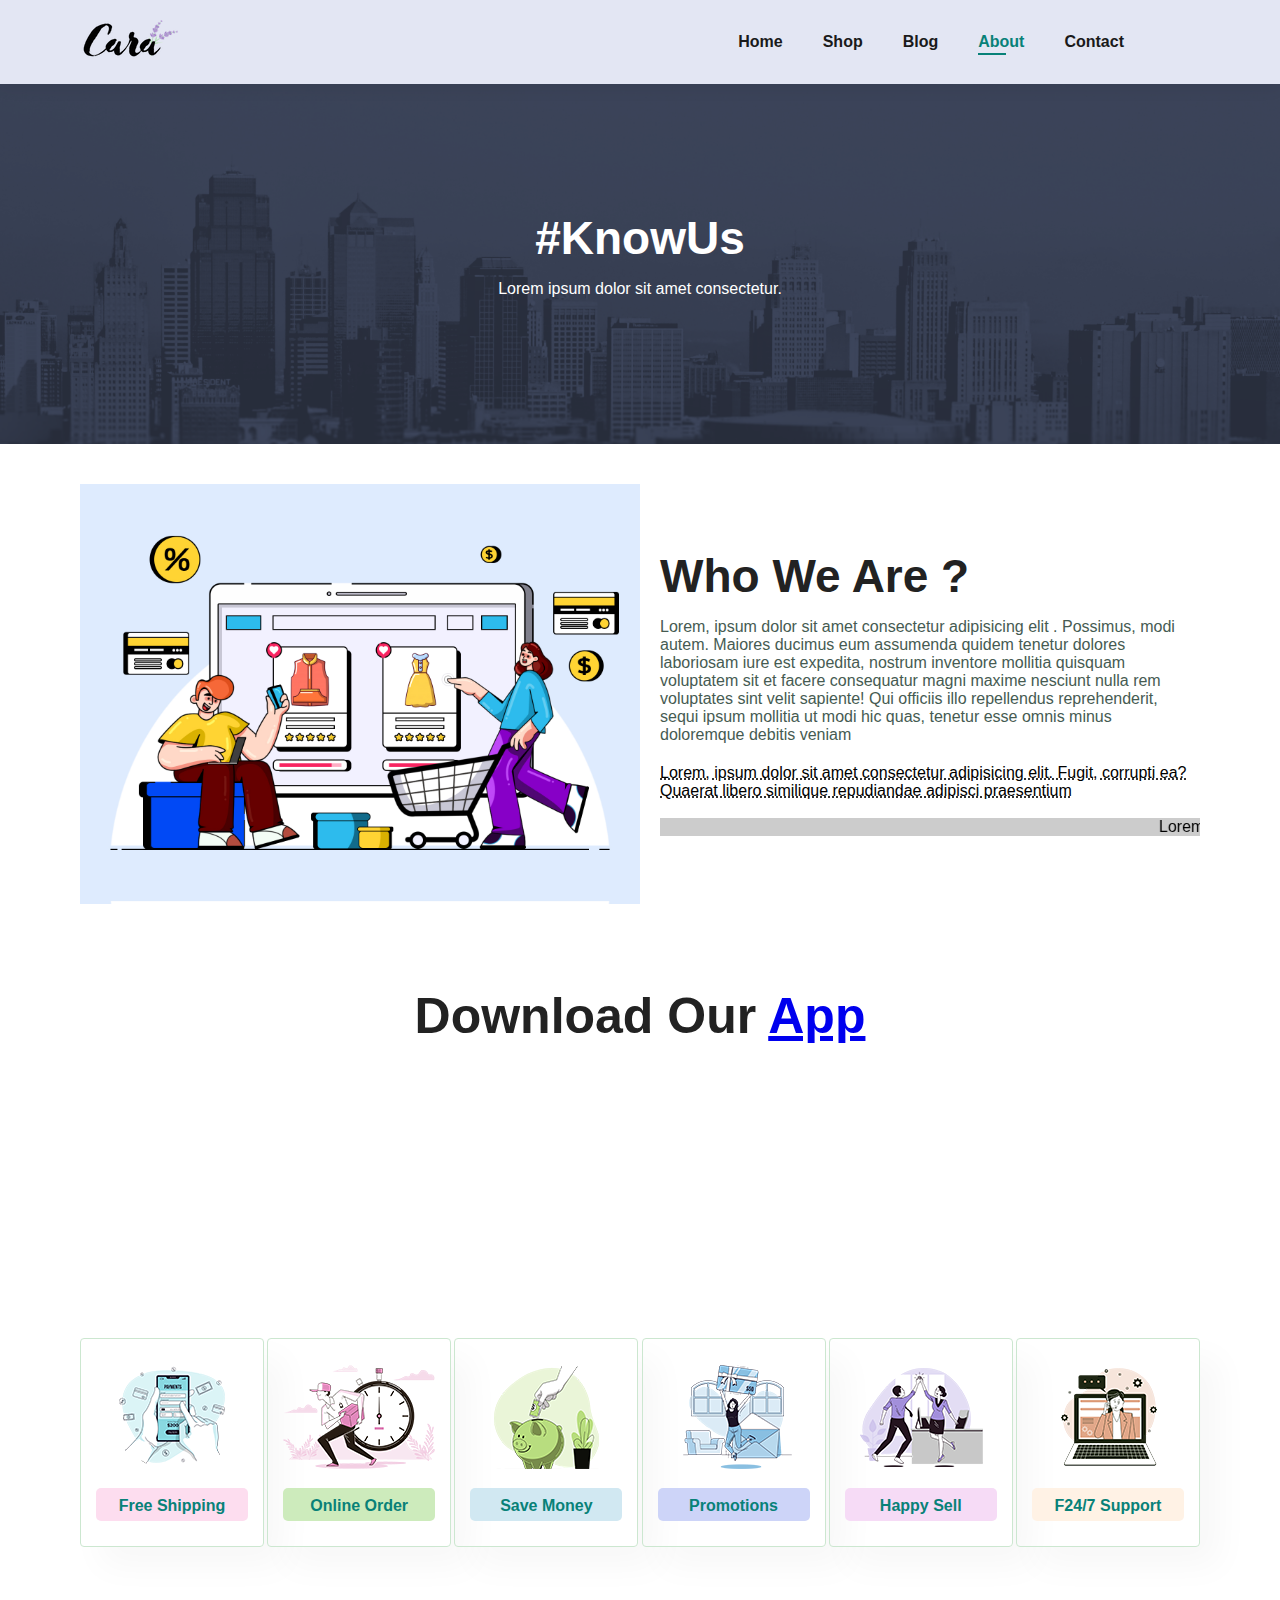
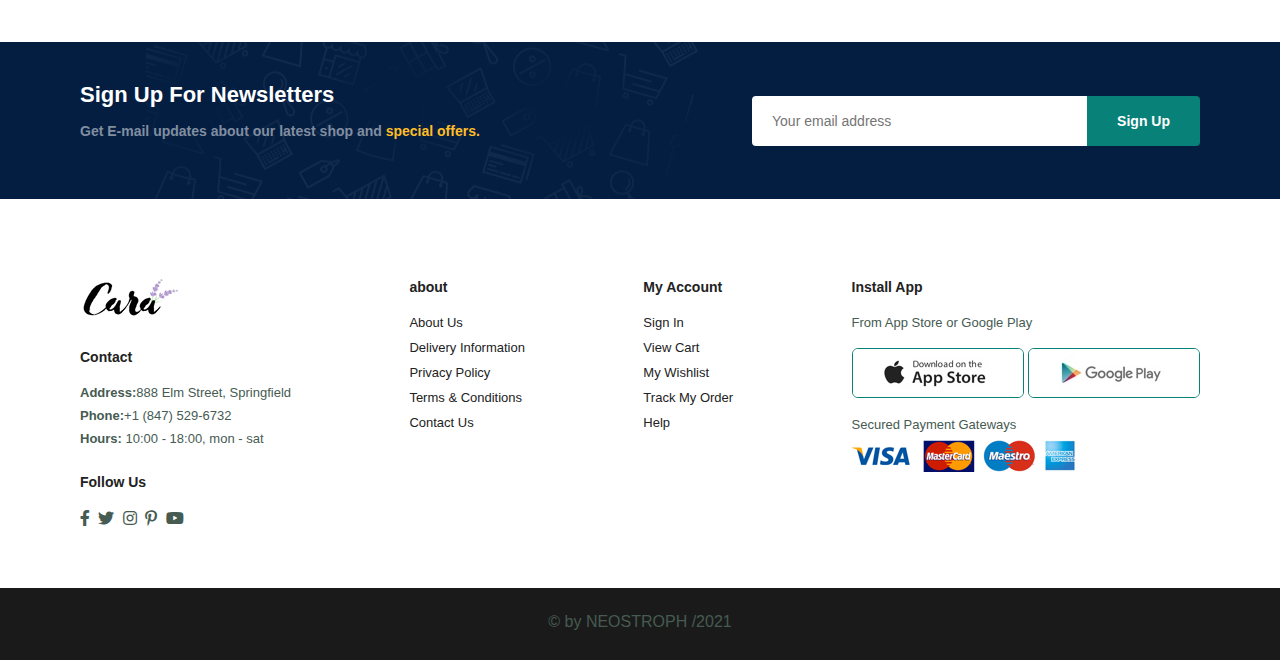
==== commit 2975963e: "Update about.html" ====
--- a/about.html
+++ b/about.html
@@ -104,54 +104,54 @@
     </div>
 </section>
  
-    <footer class="section-p1">
-        <div class="col">
-            <img src="img/logo.png" class="logo" alt="">
-            <h4>Contact</h4>
-            <p><strong>Address:</strong> Algiers Bab Ezzouar </p>
-            <p><strong>Phone:</strong> +213 782 28 00 38</p>
-            <p><strong>Hours:</strong> 10:00 - 18:00, mon - sat</p>
-            <div class="follow">
-                <h4>Follow Us</h4>
-                <div class="icon">
-                    <i class="fab fa-facebook-f"></i>
-                    <i class="fab fa-twitter"></i>
-                    <i class="fab fa-instagram"></i>
-                    <i class="fab fa-pinterest-p"></i>
-                    <i class="fab fa-youtube"></i>
-                </div>
+<footer class="section-p1">
+    <div class="col">
+        <img src="img/logo.png" class="logo" alt="">
+        <h4>Contact</h4>
+        <p><strong>Address:</strong>888 Elm Street, Springfield</p>
+        <p><strong>Phone:</strong>+1 (847) 529-6732</p>
+        <p><strong>Hours:</strong> 10:00 - 18:00, mon - sat</p>
+        <div class="follow">
+            <h4>Follow Us</h4>
+            <div class="icon">
+                <i class="fab fa-facebook-f"></i>
+                <i class="fab fa-twitter"></i>
+                <i class="fab fa-instagram"></i>
+                <i class="fab fa-pinterest-p"></i>
+                <i class="fab fa-youtube"></i>
             </div>
         </div>
-        <div class="col">
-            <h4>about</h4>
-            <a href="#">About Us</a>
-            <a href="#">Delivery Information</a>
-            <a href="#">Privacy Policy</a>
-            <a href="#">Terms & Conditions</a>
-            <a href="#">Contact Us</a>
-        </div>
-        <div class="col">
-         <h4>My Account</h4>
-         <a href="#">Sign In</a>
-         <a href="#">View Cart</a>
-         <a href="#">My Wishlist</a>
-         <a href="#">Track My Order</a>
-         <a href="#">Help</a>
+    </div>
+    <div class="col">
+        <h4>about</h4>
+        <a href="#">About Us</a>
+        <a href="#">Delivery Information</a>
+        <a href="#">Privacy Policy</a>
+        <a href="#">Terms & Conditions</a>
+        <a href="#">Contact Us</a>
+    </div>
+    <div class="col">
+     <h4>My Account</h4>
+     <a href="#">Sign In</a>
+     <a href="#">View Cart</a>
+     <a href="#">My Wishlist</a>
+     <a href="#">Track My Order</a>
+     <a href="#">Help</a>
+ </div>
+ <div class="col install">
+     <h4>Install App</h4>
+     <p>From App Store or Google Play</p>
+     <div class="row">
+         <img src="img/pay/app.jpg" alt="">
+         <img src="img/pay/play.jpg" alt="">
      </div>
-     <div class="col install">
-         <h4>Install App</h4>
-         <p>From App Store or Google Play</p>
-         <div class="row">
-             <img src="img/pay/app.jpg" alt="">
-             <img src="img/pay/play.jpg" alt="">
-         </div>
-         <p>Secured Payment Gateways</p>
-         <img src="img/pay//pay.png" alt="">
-     </div>
-    </footer>
+     <p>Secured Payment Gateways</p>
+     <img src="img/pay//pay.png" alt="">
+ </div>
+</footer>
 
     <div class="copy">
-     <p>&copy; by SAHNOUNE Aya  /2021</p> 
+     <p>&copy; by NEOSTROPH  /2021</p> 
     </div>
 
     <script src="script.js"></script>
